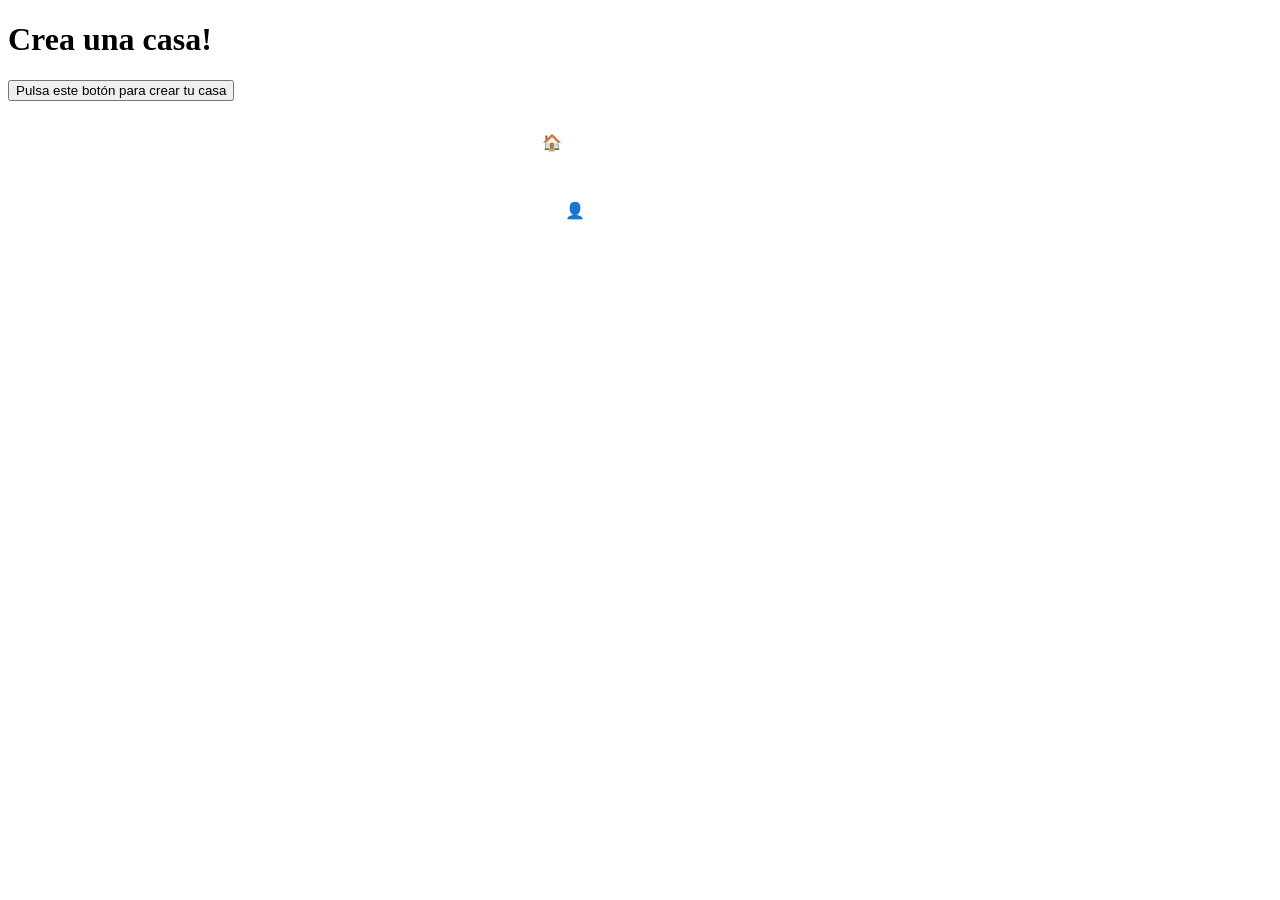
==== src/main/resources/templates/index.html @ 0bddc29d "backend de añadir_roommate_a_vivienda_manualmente" ====
<!DOCTYPE html>

<html lang="en" xmlns:th="http://www.thymeleaf.org">
<head>
    <meta charset="UTF-8">
    <meta name="viewport" content="width=device-width, initial-scale=1.0">
    <title>CheckMate</title>
    <link rel="stylesheet" href="/css/style.css">
</head>
<body>


<div class="card">
    <h1>Crea una casa!</h1>

    <div th:if="${errorMessage}" style="color:red; margin-bottom:10px;">
        <p th:text="${errorMessage}"></p>
    </div>

    <button onclick="openMenu()">Pulsa este botón para crear tu casa</button>
    
    <a href="/listar" style="display: block; margin-top: 15px; padding: 16px 30px; text-decoration: none; text-align: center; border-radius: 14px; font-weight: 700; background: rgba(255,255,255,0.1); color: white; border: 1px solid rgba(255,255,255,0.3);">
        🏠 Ver viviendas registradas
    </a>
   <a th:href="@{/add-roommate}" style="display: block; margin-top: 15px; padding: 16px 30px; text-decoration: none; text-align: center; border-radius: 14px; font-weight: 700; background: rgba(255,255,255,0.1); color: white; border: 1px solid rgba(255,255,255,0.3);">
        👤 Añadir Roommate
    </a>
</div>




<div class="modal" id="houseMenu" style="display: none;">
    <div class="modal-content">
        <span class="close" onclick="closeMenu()">✖</span>

        <h2>Create House</h2>

        <form action="/submit" method="post" enctype="multipart/form-data">

            <label>House Name<br></label>
            <input type="text" name="houseName" required>

            <label><br>Description<br></label>
            <textarea name="description" required></textarea>

            <label><br>House Image<br></label>
            <input type="file" name="image" accept=".png, .jpeg">



            <button type="submit">Create</button>

        </form>

    </div>
</div>

</body>
<script src="/js/index.js" th:src="@{/js/index.js}"></script>
</html>
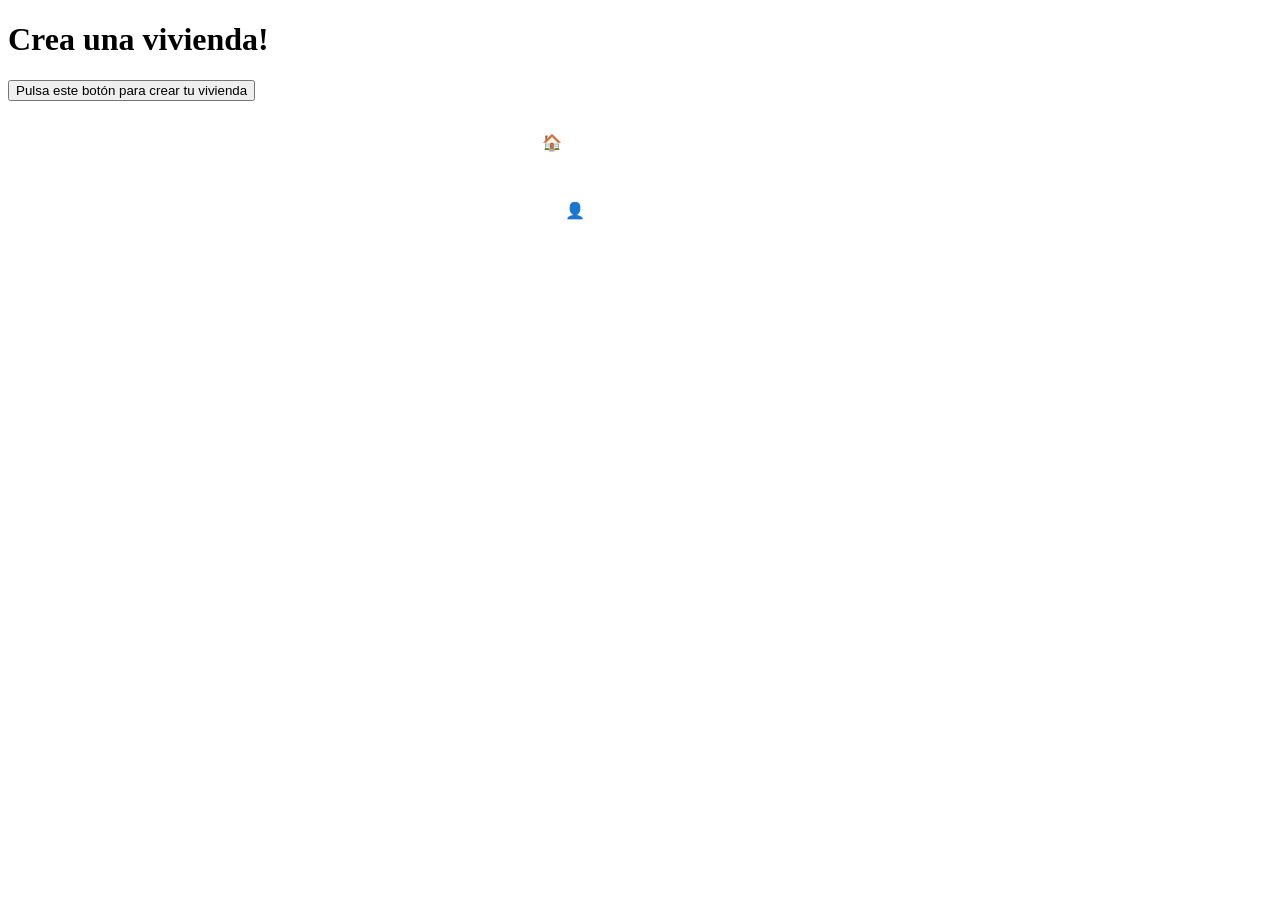
==== commit 86822bc9: "Pruebas de aceptacion CM1" ====
--- a/src/main/resources/templates/index.html
+++ b/src/main/resources/templates/index.html
@@ -11,13 +11,13 @@
 
 
 <div class="card">
-    <h1>Crea una casa!</h1>
+    <h1>Crea una vivienda!</h1>
 
     <div th:if="${errorMessage}" style="color:red; margin-bottom:10px;">
         <p th:text="${errorMessage}"></p>
     </div>
 
-    <button onclick="openMenu()">Pulsa este botón para crear tu casa</button>
+    <button onclick="openMenu()">Pulsa este botón para crear tu vivienda</button>
     
     <a href="/listar" style="display: block; margin-top: 15px; padding: 16px 30px; text-decoration: none; text-align: center; border-radius: 14px; font-weight: 700; background: rgba(255,255,255,0.1); color: white; border: 1px solid rgba(255,255,255,0.3);">
         🏠 Ver viviendas registradas
@@ -34,22 +34,27 @@
     <div class="modal-content">
         <span class="close" onclick="closeMenu()">✖</span>
 
-        <h2>Create House</h2>
+        <h2>Crear Vivienda</h2>
 
         <form action="/submit" method="post" enctype="multipart/form-data">
 
-            <label>House Name<br></label>
-            <input type="text" name="houseName" required>
+            <label>Nombre de la Vivienda<br></label>
+            <input type="text" name="houseName" required
+            pattern="^[a-zA-Z0-9 áéíóúÁÉÍÓÚñÑ]+$" 
+            oninvalid="this.setCustomValidity('El formato del nombre es incorrecto.')" 
+            oninput="this.setCustomValidity('')">
 
-            <label><br>Description<br></label>
-            <textarea name="description" required></textarea>
+            <label><br>Descripción<br></label>
+            <textarea name="description" required
+            oninput="validarDescripcion(this)"
+            oninvalid="if(this.value===''){this.setCustomValidity('Por favor, añade una descripción.')}"></textarea>
 
-            <label><br>House Image<br></label>
+            <label><br>Foto de la Vivienda<br></label>
             <input type="file" name="image" accept=".png, .jpeg">
 
 
 
-            <button type="submit">Create</button>
+            <button type="submit">Crear</button>
 
         </form>
 
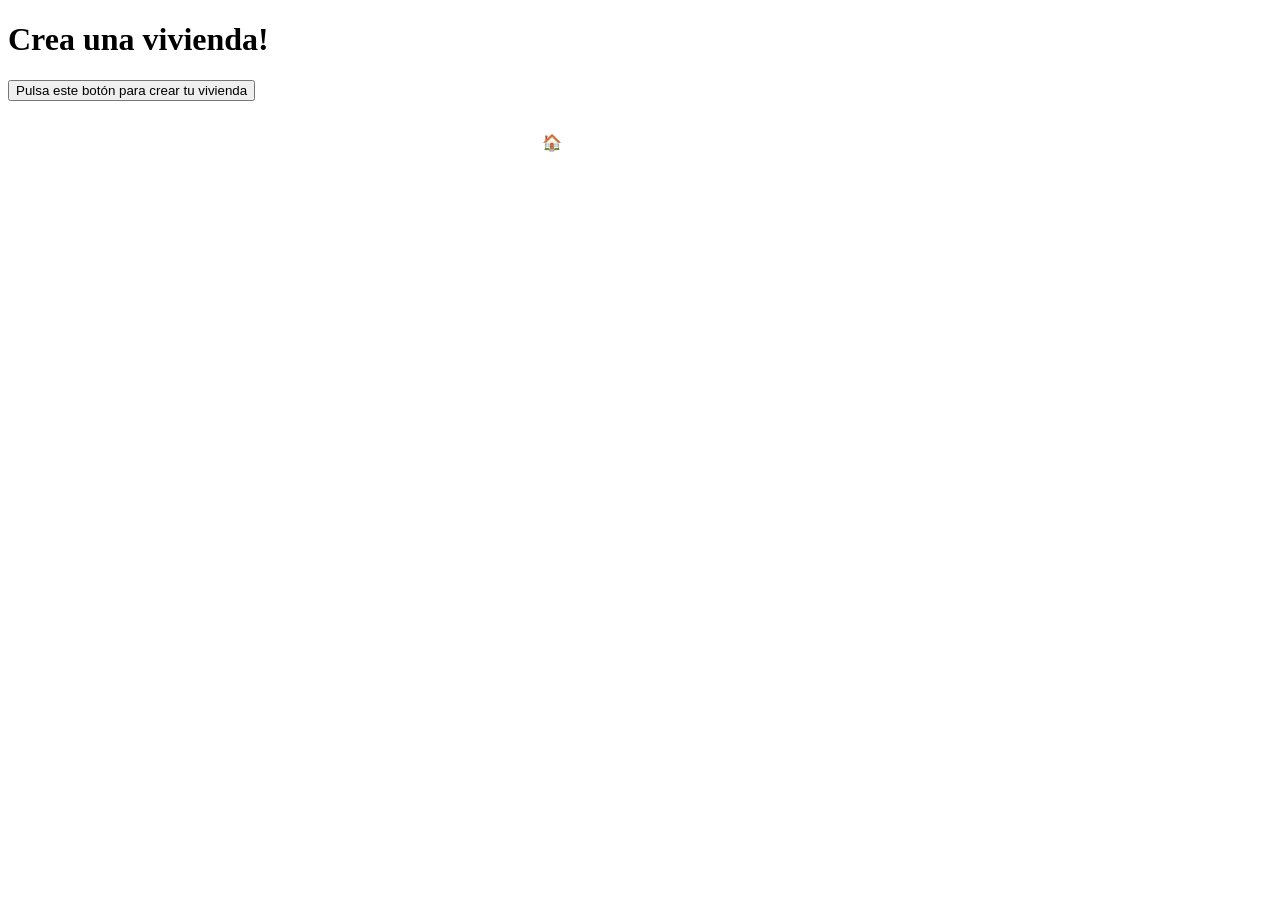
==== commit a6e9041e: "Pruebas aceptacion cm2" ====
--- a/src/main/resources/templates/index.html
+++ b/src/main/resources/templates/index.html
@@ -22,9 +22,7 @@
     <a href="/listar" style="display: block; margin-top: 15px; padding: 16px 30px; text-decoration: none; text-align: center; border-radius: 14px; font-weight: 700; background: rgba(255,255,255,0.1); color: white; border: 1px solid rgba(255,255,255,0.3);">
         🏠 Ver viviendas registradas
     </a>
-   <a th:href="@{/add-roommate}" style="display: block; margin-top: 15px; padding: 16px 30px; text-decoration: none; text-align: center; border-radius: 14px; font-weight: 700; background: rgba(255,255,255,0.1); color: white; border: 1px solid rgba(255,255,255,0.3);">
-        👤 Añadir Roommate
-    </a>
+   
 </div>
 
 
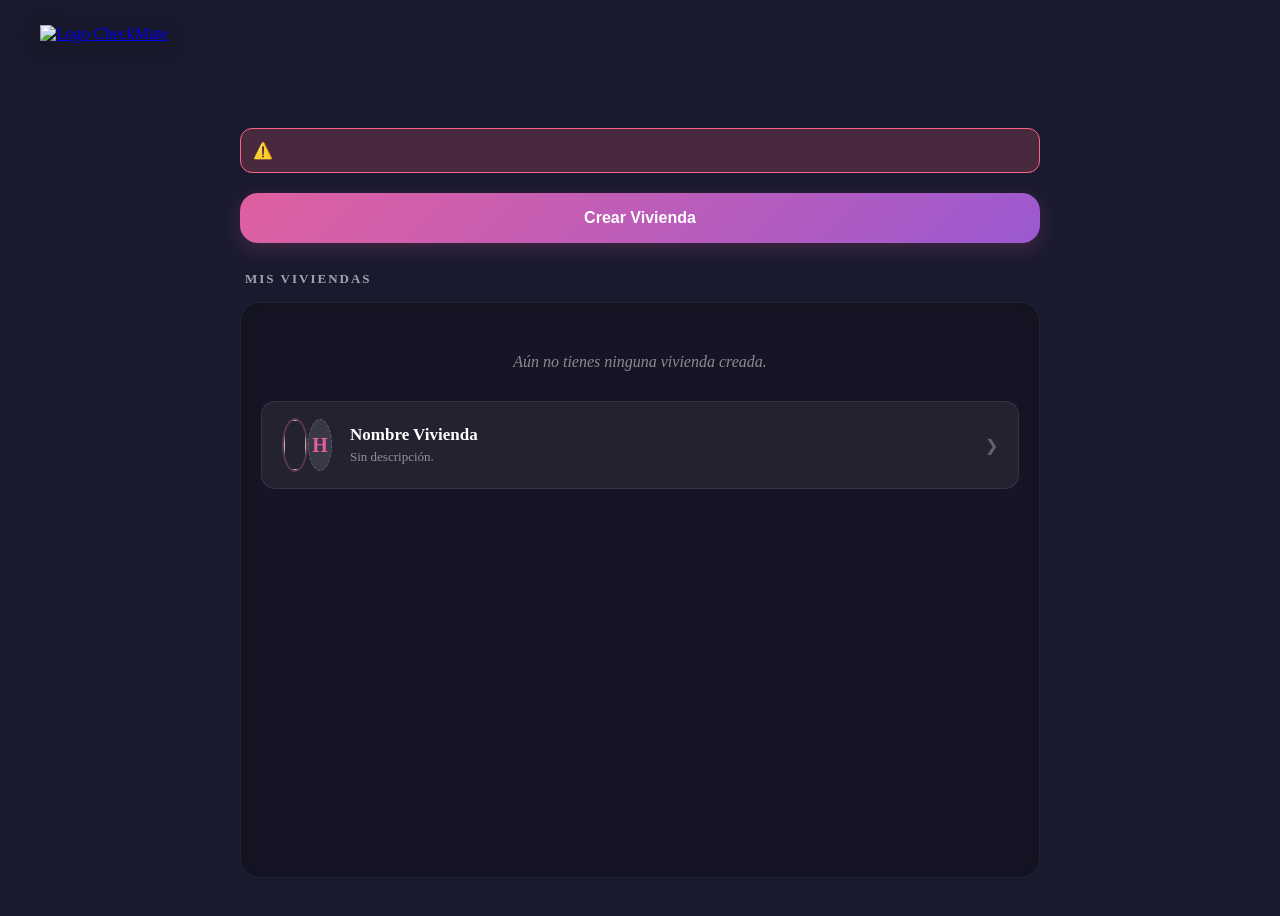
==== commit ebda314d: "rediseño pagina principal" ====
--- a/src/main/resources/templates/index.html
+++ b/src/main/resources/templates/index.html
@@ -1,64 +1,242 @@
 <!DOCTYPE html>
-
-<html lang="en" xmlns:th="http://www.thymeleaf.org">
+<html lang="es" xmlns:th="http://www.thymeleaf.org">
 <head>
     <meta charset="UTF-8">
     <meta name="viewport" content="width=device-width, initial-scale=1.0">
-    <title>CheckMate</title>
+    <title>CheckMate - Mis Viviendas</title>
     <link rel="stylesheet" href="/css/style.css">
+    <style>
+        body {
+            padding-top: 40px; 
+            display: flex;
+            flex-direction: column;
+            align-items: center;
+            height: 100vh;
+            box-sizing: border-box;
+            overflow: hidden;
+            background-color: #1a1a2e;
+        }
+
+        /* --- LOGO FLOTANTE --- */
+        .logo-container {
+            position: absolute;
+            top: 25px;
+            left: 40px;
+            z-index: 1000;
+        }
+
+        .header-logo-img {
+            height: 65px;
+            filter: drop-shadow(0 4px 10px rgba(0,0,0,0.5));
+            transition: transform 0.3s ease;
+        }
+        
+        .header-logo-img:hover { transform: scale(1.05); }
+
+        /* --- CONTENIDO PRINCIPAL --- */
+        .dashboard-content {
+            width: 90%;
+            max-width: 800px; 
+            margin-top: 80px; 
+            display: flex;
+            flex-direction: column;
+            height: calc(100vh - 120px);
+        }
+
+        .btn-create-main {
+            width: 100%;
+            background: linear-gradient(135deg, var(--pink-hot, #e060a0) 0%, var(--purple-light, #9b59d0) 100%);
+            color: white;
+            border: none;
+            padding: 16px 20px;
+            border-radius: 18px; 
+            font-family: 'Nunito', sans-serif;
+            font-size: 16px;
+            font-weight: 800;
+            cursor: pointer;
+            transition: all 0.3s;
+            margin-bottom: 15px; 
+            box-shadow: 0 6px 20px rgba(224, 96, 160, 0.2);
+            flex-shrink: 0;
+        }
+
+        .btn-create-main:hover {
+            transform: translateY(-2px);
+            box-shadow: 0 8px 25px rgba(224, 96, 160, 0.4);
+        }
+
+        .list-title {
+            color: rgba(255,255,255,0.6);
+            font-size: 13px;
+            text-transform: uppercase;
+            letter-spacing: 2px;
+            margin-bottom: 15px;
+            font-weight: 800;
+            padding-left: 5px;
+            flex-shrink: 0;
+        }
+
+        /* --- CONTENEDOR DE LA LISTA --- */
+        .viviendas-list {
+            flex-grow: 1; 
+            overflow-y: auto; 
+            overflow-x: hidden;
+            padding: 20px;
+            background: rgba(15, 15, 25, 0.4); 
+            border-radius: 20px; 
+            border: 1px solid rgba(255, 255, 255, 0.05);
+            margin-bottom: 30px; 
+            box-shadow: inset 0 0 20px rgba(0,0,0,0.2); 
+        }
+
+        /* --- BARRA DE SCROLL --- */
+        .viviendas-list::-webkit-scrollbar { width: 10px; }
+        .viviendas-list::-webkit-scrollbar-track { background: transparent !important; margin: 15px; }
+        .viviendas-list::-webkit-scrollbar-thumb { 
+            background: rgba(255, 255, 255, 0.15); 
+            border-radius: 10px;
+            border: 3px solid transparent; 
+            background-clip: padding-box;
+        }
+
+        /* --- TARJETAS Y AVATARES --- */
+        .vivienda-card {
+            background: rgba(255, 255, 255, 0.06);
+            border: 1px solid rgba(255, 255, 255, 0.08); 
+            padding: 18px 20px;
+            display: flex;
+            align-items: center;
+            text-decoration: none;
+            color: white;
+            transition: all 0.2s;
+            border-radius: 14px;
+            margin-bottom: 12px;
+        }
+        .vivienda-card:hover {
+            background: rgba(255, 255, 255, 0.12); 
+            transform: translateX(4px);
+        }
+
+        .vivienda-avatar {
+            width: 50px;
+            height: 50px;
+            margin-right: 18px;
+            flex-shrink: 0;
+            display: flex;
+            align-items: center;
+            justify-content: center;
+        }
+
+        .vivienda-img {
+            width: 100%;
+            height: 100%;
+            object-fit: cover;
+            border-radius: 50%;
+            border: 2px solid rgba(224, 96, 160, 0.3);
+        }
+
+        .vivienda-initial {
+            width: 100%;
+            height: 100%;
+            background: rgba(255, 255, 255, 0.1);
+            border-radius: 50%;
+            display: flex;
+            align-items: center;
+            justify-content: center;
+            color: #e060a0;
+            font-weight: 800;
+            font-size: 20px;
+            text-transform: uppercase;
+            border: 1px dashed rgba(255, 255, 255, 0.2);
+        }
+
+        .vivienda-info { flex-grow: 1; }
+        .vivienda-info h3 { margin: 0 0 4px 0; font-size: 17px; font-weight: 700; }
+        .vivienda-info p { margin: 0; font-size: 13px; color: rgba(255,255,255,0.5); }
+        .vivienda-arrow { color: rgba(255,255,255,0.3); font-size: 16px; margin-left: 15px; }
+
+        /* --- MODAL --- */
+        .modal-content-glass {
+            width: 450px;
+            margin: 50px auto;
+            padding: 35px;
+            border-radius: 24px;
+            background: rgba(20, 20, 30, 0.98);
+            border: 1px solid rgba(255, 255, 255, 0.15);
+            color: white;
+            box-shadow: 0 20px 60px rgba(0, 0, 0, 0.5);
+            position: relative;
+        }
+        .close-btn { position: absolute; top: 20px; right: 25px; cursor: pointer; font-size: 22px; color: rgba(255,255,255,0.5); transition: 0.3s; }
+        .form-label { display: block; margin-bottom: 8px; font-size: 12px; text-transform: uppercase; color: rgba(255,255,255,0.8); font-weight: bold; }
+        .form-input { width: 100%; box-sizing: border-box; padding: 14px; margin-bottom: 20px; background: rgba(0, 0, 0, 0.3); border: 1px solid rgba(255, 255, 255, 0.1); border-radius: 12px; color: white; outline: none; }
+    </style>
 </head>
 <body>
 
-
-<div class="card">
-    <h1>Crea una vivienda!</h1>
-
-    <div th:if="${errorMessage}" style="color:red; margin-bottom:10px;">
-        <p th:text="${errorMessage}"></p>
+    <div class="logo-container">
+        <a href="/">
+            <img src="/images/logo.svg" alt="Logo CheckMate" class="header-logo-img">
+        </a>
     </div>
 
-    <button onclick="openMenu()">Pulsa este botón para crear tu vivienda</button>
-    
-    <a href="/listar" style="display: block; margin-top: 15px; padding: 16px 30px; text-decoration: none; text-align: center; border-radius: 14px; font-weight: 700; background: rgba(255,255,255,0.1); color: white; border: 1px solid rgba(255,255,255,0.3);">
-        🏠 Ver viviendas registradas
-    </a>
-   
-</div>
-
-
-
-
-<div class="modal" id="houseMenu" style="display: none;">
-    <div class="modal-content">
-        <span class="close" onclick="closeMenu()">✖</span>
-
-        <h2>Crear Vivienda</h2>
-
-        <form action="/submit" method="post" enctype="multipart/form-data">
-
-            <label>Nombre de la Vivienda<br></label>
-            <input type="text" name="houseName" required
-            pattern="^[a-zA-Z0-9 áéíóúÁÉÍÓÚñÑ]+$" 
-            oninvalid="this.setCustomValidity('El formato del nombre es incorrecto.')" 
-            oninput="this.setCustomValidity('')">
-
-            <label><br>Descripción<br></label>
-            <textarea name="description" required
-            oninput="validarDescripcion(this)"
-            oninvalid="if(this.value===''){this.setCustomValidity('Por favor, añade una descripción.')}"></textarea>
-
-            <label><br>Foto de la Vivienda<br></label>
-            <input type="file" name="image" accept=".png, .jpeg">
-
-
-
-            <button type="submit">Crear</button>
-
-        </form>
-
+    <div class="dashboard-content">
+        
+        <div th:if="${errorMessage}" style="background: rgba(255,99,132,0.2); border: 1px solid #ff6384; color: #ffccd5; padding: 12px; border-radius: 12px; margin-bottom: 20px; flex-shrink: 0;">
+            ⚠️ <span th:text="${errorMessage}"></span>
+        </div>
+
+        <button class="btn-create-main" onclick="openMenu()">Crear Vivienda</button>
+
+        <p class="list-title">Mis viviendas</p>
+
+        <div class="viviendas-list">
+            <div th:if="${#lists.isEmpty(viviendas)}" style="color: rgba(255,255,255,0.5); padding: 30px; font-style: italic; text-align: center;">
+                Aún no tienes ninguna vivienda creada.
+            </div>
+
+            <a th:each="vivienda : ${viviendas}" th:href="@{'/vivienda/' + ${vivienda.id}}" class="vivienda-card">
+                
+                <div class="vivienda-avatar">
+                    <img th:if="${vivienda.image != null}" 
+                         th:src="@{'/vivienda/foto/' + ${vivienda.id}}" 
+                         class="vivienda-img">
+                    
+                    <div th:unless="${vivienda.image != null}" class="vivienda-initial">
+                        <span th:text="${#strings.substring(vivienda.name, 0, 1)}">H</span>
+                    </div>
+                </div>
+
+                <div class="vivienda-info">
+                    <h3 th:text="${vivienda.name}">Nombre Vivienda</h3>
+                    <p th:if="${vivienda.description != null and !vivienda.description.isEmpty()}" th:text="${vivienda.description}"></p>
+                    <p th:unless="${vivienda.description != null and !vivienda.description.isEmpty()}">Sin descripción.</p>
+                </div>
+                <div class="vivienda-arrow">❯</div>
+            </a>
+        </div>
     </div>
-</div>
-
+
+    <div class="modal" id="houseMenu" style="display: none; background: rgba(0,0,0,0.6) !important; backdrop-filter: blur(8px);">
+        <div class="modal-content-glass">
+            <span class="close-btn" onclick="closeMenu()">✖</span>
+            <h2 style="text-align: center; margin-bottom: 30px; margin-top: 0; font-weight: 900;">Crear Vivienda</h2>
+            <form action="/submit" method="post" enctype="multipart/form-data">
+                <label class="form-label">Nombre de la Vivienda</label>
+                <input type="text" name="houseName" required pattern="^[a-zA-Z0-9 áéíóúÁÉÍÓÚñÑ]+$" class="form-input">
+                
+                <label class="form-label">Descripción</label>
+                <textarea name="description" required class="form-input" style="height: 80px; resize: none;"></textarea>
+                
+                <label class="form-label">Foto de la Vivienda (Opcional)</label>
+                <input type="file" name="image" accept=".png, .jpeg" class="form-input" style="padding: 10px;">
+                
+                <button type="submit" class="btn-save" style="width: 100%; padding: 16px; border-radius: 14px; border: none; background: linear-gradient(135deg, #e060a0, #9b59d0); color: white; font-weight: bold; cursor: pointer;">Guardar Vivienda</button>
+                <button type="button" class="btn-cancel" onclick="closeMenu()" style="width: 100%; background: transparent; color: white; border: 1px solid rgba(255,255,255,0.3); padding: 14px; border-radius: 12px; margin-top: 10px; cursor: pointer;">Cancelar</button>
+            </form>
+        </div>
+    </div>
+
+    <script src="/js/index.js" th:src="@{/js/index.js}"></script>
 </body>
-<script src="/js/index.js" th:src="@{/js/index.js}"></script>
 </html>
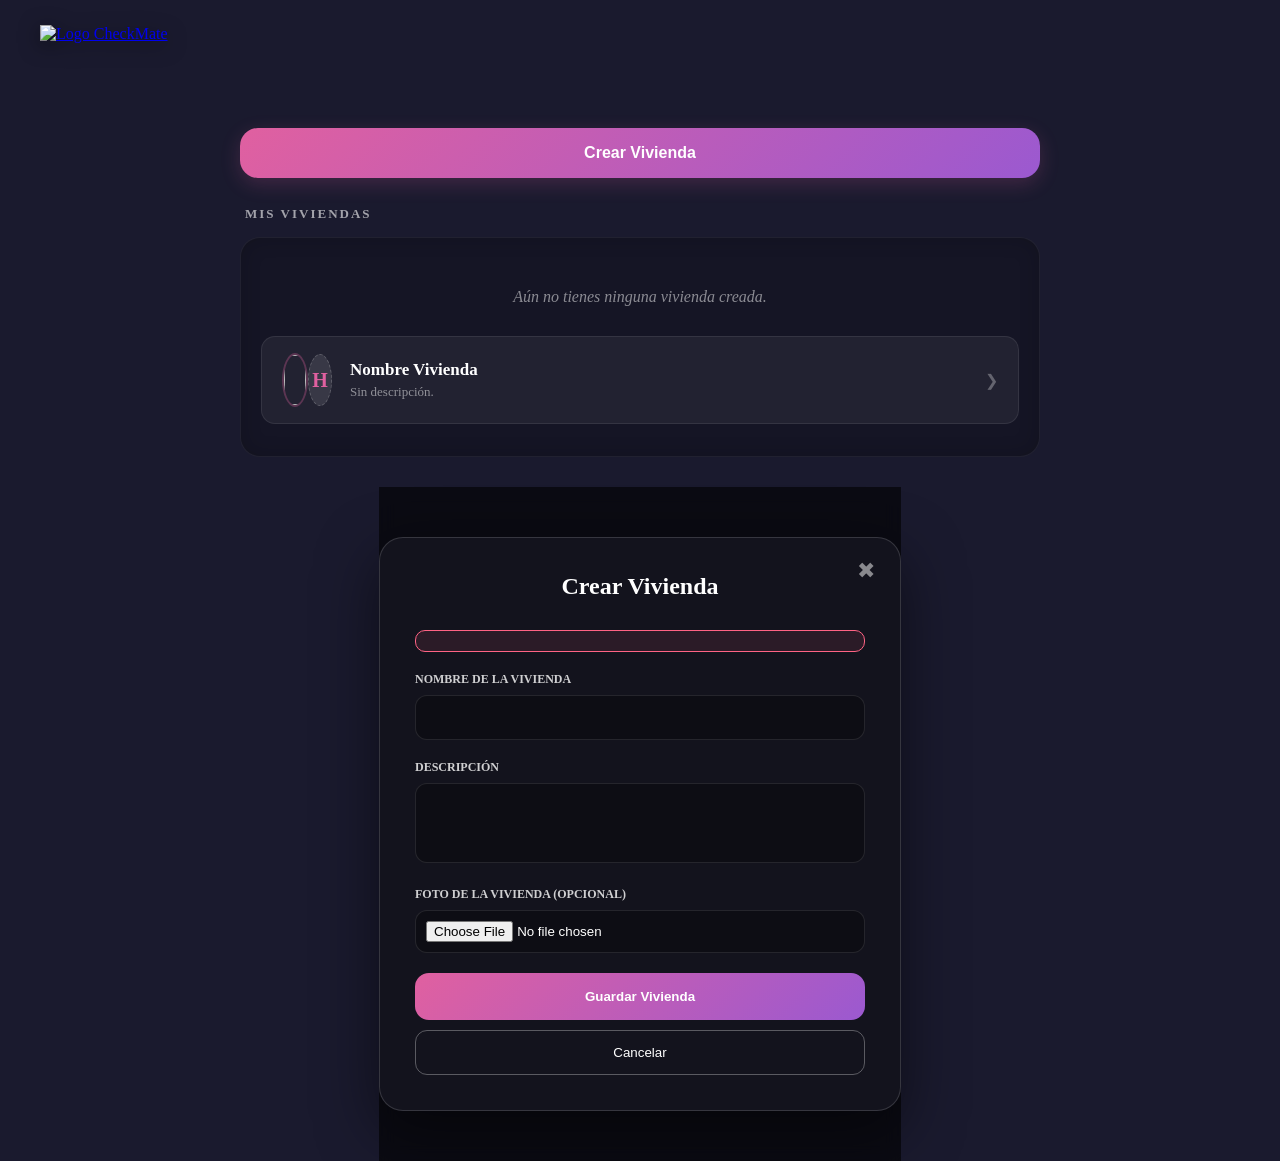
==== commit b98be57a: "Corrección error de formato para la foto e implementado peso max del archivo" ====
--- a/src/main/resources/templates/index.html
+++ b/src/main/resources/templates/index.html
@@ -181,10 +181,6 @@
     </div>
 
     <div class="dashboard-content">
-        
-        <div th:if="${errorMessage}" style="background: rgba(255,99,132,0.2); border: 1px solid #ff6384; color: #ffccd5; padding: 12px; border-radius: 12px; margin-bottom: 20px; flex-shrink: 0;">
-            ⚠️ <span th:text="${errorMessage}"></span>
-        </div>
 
         <button class="btn-create-main" onclick="openMenu()">Crear Vivienda</button>
 
@@ -221,6 +217,9 @@
         <div class="modal-content-glass">
             <span class="close-btn" onclick="closeMenu()">✖</span>
             <h2 style="text-align: center; margin-bottom: 30px; margin-top: 0; font-weight: 900;">Crear Vivienda</h2>
+            <div th:if="${errorMessage}" style="background: rgba(255,99,132,0.1); border: 1px solid #ff6384; color: #ffccd5; padding: 10px; border-radius: 10px; margin-bottom: 20px; font-size: 14px; text-align: center;">
+                <span th:text="${errorMessage}"></span>
+            </div>
             <form action="/submit" method="post" enctype="multipart/form-data">
                 <label class="form-label">Nombre de la Vivienda</label>
                 <input type="text" name="houseName" required pattern="^[a-zA-Z0-9 áéíóúÁÉÍÓÚñÑ]+$" class="form-input">
@@ -229,7 +228,7 @@
                 <textarea name="description" required class="form-input" style="height: 80px; resize: none;"></textarea>
                 
                 <label class="form-label">Foto de la Vivienda (Opcional)</label>
-                <input type="file" name="image" accept=".png, .jpeg" class="form-input" style="padding: 10px;">
+                <input type="file" name="image" accept="image/png, image/jpeg" class="form-input" style="padding: 10px;">
                 
                 <button type="submit" class="btn-save" style="width: 100%; padding: 16px; border-radius: 14px; border: none; background: linear-gradient(135deg, #e060a0, #9b59d0); color: white; font-weight: bold; cursor: pointer;">Guardar Vivienda</button>
                 <button type="button" class="btn-cancel" onclick="closeMenu()" style="width: 100%; background: transparent; color: white; border: 1px solid rgba(255,255,255,0.3); padding: 14px; border-radius: 12px; margin-top: 10px; cursor: pointer;">Cancelar</button>
@@ -238,5 +237,32 @@
     </div>
 
     <script src="/js/index.js" th:src="@{/js/index.js}"></script>
+    <script th:if="${openModal}">
+        document.addEventListener("DOMContentLoaded", function() {
+            if (typeof openMenu === "function") {
+                openMenu();
+            } else {
+                document.getElementById('houseMenu').style.display = 'block';
+            }
+        });
+    </script>
+    <script>
+        document.addEventListener('DOMContentLoaded', function() {
+            const form = document.querySelector('form[action="/submit"]');
+            
+            form.addEventListener('submit', function(event) {
+                const fileInput = document.querySelector('input[name="image"]');
+                
+                if (fileInput.files.length > 0) {
+                    const fileSizeMB = fileInput.files[0].size / (1024 * 1024);
+                    
+                    if (fileSizeMB > 2) {
+                        alert("El archivo es demasiado grande. El máximo permitido es 2MB.");
+                        event.preventDefault(); 
+                    }
+                }
+            });
+        });
+    </script>
 </body>
 </html>
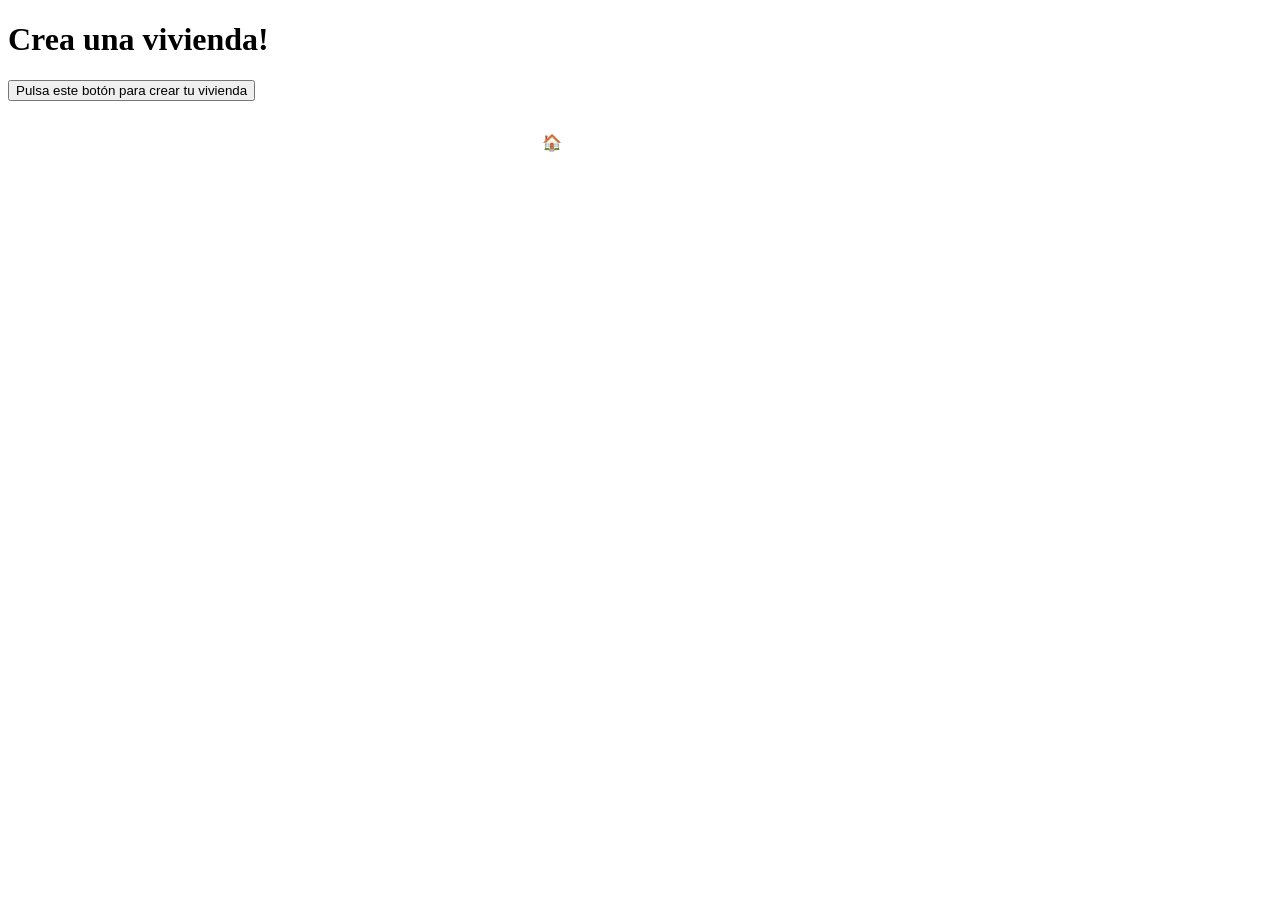
==== commit e4a8b117: "Revert "para desplegar"" ====
--- a/src/main/resources/templates/index.html
+++ b/src/main/resources/templates/index.html
@@ -1,268 +1,72 @@
 <!DOCTYPE html>
-<html lang="es" xmlns:th="http://www.thymeleaf.org">
+
+<html lang="en" xmlns:th="http://www.thymeleaf.org">
 <head>
     <meta charset="UTF-8">
     <meta name="viewport" content="width=device-width, initial-scale=1.0">
-    <title>CheckMate - Mis Viviendas</title>
+    <title>CheckMate</title>
     <link rel="stylesheet" href="/css/style.css">
-    <style>
-        body {
-            padding-top: 40px; 
-            display: flex;
-            flex-direction: column;
-            align-items: center;
-            height: 100vh;
-            box-sizing: border-box;
-            overflow: hidden;
-            background-color: #1a1a2e;
-        }
-
-        /* --- LOGO FLOTANTE --- */
-        .logo-container {
-            position: absolute;
-            top: 25px;
-            left: 40px;
-            z-index: 1000;
-        }
-
-        .header-logo-img {
-            height: 65px;
-            filter: drop-shadow(0 4px 10px rgba(0,0,0,0.5));
-            transition: transform 0.3s ease;
-        }
-        
-        .header-logo-img:hover { transform: scale(1.05); }
-
-        /* --- CONTENIDO PRINCIPAL --- */
-        .dashboard-content {
-            width: 90%;
-            max-width: 800px; 
-            margin-top: 80px; 
-            display: flex;
-            flex-direction: column;
-            height: calc(100vh - 120px);
-        }
-
-        .btn-create-main {
-            width: 100%;
-            background: linear-gradient(135deg, var(--pink-hot, #e060a0) 0%, var(--purple-light, #9b59d0) 100%);
-            color: white;
-            border: none;
-            padding: 16px 20px;
-            border-radius: 18px; 
-            font-family: 'Nunito', sans-serif;
-            font-size: 16px;
-            font-weight: 800;
-            cursor: pointer;
-            transition: all 0.3s;
-            margin-bottom: 15px; 
-            box-shadow: 0 6px 20px rgba(224, 96, 160, 0.2);
-            flex-shrink: 0;
-        }
-
-        .btn-create-main:hover {
-            transform: translateY(-2px);
-            box-shadow: 0 8px 25px rgba(224, 96, 160, 0.4);
-        }
-
-        .list-title {
-            color: rgba(255,255,255,0.6);
-            font-size: 13px;
-            text-transform: uppercase;
-            letter-spacing: 2px;
-            margin-bottom: 15px;
-            font-weight: 800;
-            padding-left: 5px;
-            flex-shrink: 0;
-        }
-
-        /* --- CONTENEDOR DE LA LISTA --- */
-        .viviendas-list {
-            flex-grow: 1; 
-            overflow-y: auto; 
-            overflow-x: hidden;
-            padding: 20px;
-            background: rgba(15, 15, 25, 0.4); 
-            border-radius: 20px; 
-            border: 1px solid rgba(255, 255, 255, 0.05);
-            margin-bottom: 30px; 
-            box-shadow: inset 0 0 20px rgba(0,0,0,0.2); 
-        }
-
-        /* --- BARRA DE SCROLL --- */
-        .viviendas-list::-webkit-scrollbar { width: 10px; }
-        .viviendas-list::-webkit-scrollbar-track { background: transparent !important; margin: 15px; }
-        .viviendas-list::-webkit-scrollbar-thumb { 
-            background: rgba(255, 255, 255, 0.15); 
-            border-radius: 10px;
-            border: 3px solid transparent; 
-            background-clip: padding-box;
-        }
-
-        /* --- TARJETAS Y AVATARES --- */
-        .vivienda-card {
-            background: rgba(255, 255, 255, 0.06);
-            border: 1px solid rgba(255, 255, 255, 0.08); 
-            padding: 18px 20px;
-            display: flex;
-            align-items: center;
-            text-decoration: none;
-            color: white;
-            transition: all 0.2s;
-            border-radius: 14px;
-            margin-bottom: 12px;
-        }
-        .vivienda-card:hover {
-            background: rgba(255, 255, 255, 0.12); 
-            transform: translateX(4px);
-        }
-
-        .vivienda-avatar {
-            width: 50px;
-            height: 50px;
-            margin-right: 18px;
-            flex-shrink: 0;
-            display: flex;
-            align-items: center;
-            justify-content: center;
-        }
-
-        .vivienda-img {
-            width: 100%;
-            height: 100%;
-            object-fit: cover;
-            border-radius: 50%;
-            border: 2px solid rgba(224, 96, 160, 0.3);
-        }
-
-        .vivienda-initial {
-            width: 100%;
-            height: 100%;
-            background: rgba(255, 255, 255, 0.1);
-            border-radius: 50%;
-            display: flex;
-            align-items: center;
-            justify-content: center;
-            color: #e060a0;
-            font-weight: 800;
-            font-size: 20px;
-            text-transform: uppercase;
-            border: 1px dashed rgba(255, 255, 255, 0.2);
-        }
-
-        .vivienda-info { flex-grow: 1; }
-        .vivienda-info h3 { margin: 0 0 4px 0; font-size: 17px; font-weight: 700; }
-        .vivienda-info p { margin: 0; font-size: 13px; color: rgba(255,255,255,0.5); }
-        .vivienda-arrow { color: rgba(255,255,255,0.3); font-size: 16px; margin-left: 15px; }
-
-        /* --- MODAL --- */
-        .modal-content-glass {
-            width: 450px;
-            margin: 50px auto;
-            padding: 35px;
-            border-radius: 24px;
-            background: rgba(20, 20, 30, 0.98);
-            border: 1px solid rgba(255, 255, 255, 0.15);
-            color: white;
-            box-shadow: 0 20px 60px rgba(0, 0, 0, 0.5);
-            position: relative;
-        }
-        .close-btn { position: absolute; top: 20px; right: 25px; cursor: pointer; font-size: 22px; color: rgba(255,255,255,0.5); transition: 0.3s; }
-        .form-label { display: block; margin-bottom: 8px; font-size: 12px; text-transform: uppercase; color: rgba(255,255,255,0.8); font-weight: bold; }
-        .form-input { width: 100%; box-sizing: border-box; padding: 14px; margin-bottom: 20px; background: rgba(0, 0, 0, 0.3); border: 1px solid rgba(255, 255, 255, 0.1); border-radius: 12px; color: white; outline: none; }
-    </style>
 </head>
 <body>
 
-    <div class="logo-container">
-        <a href="/">
-            <img src="/images/logo.svg" alt="Logo CheckMate" class="header-logo-img">
-        </a>
+
+<div class="card">
+    <h1>Crea una vivienda!</h1>
+
+    <div th:if="${errorMessage}" style="color:red; margin-bottom:10px;">
+        <p th:text="${errorMessage}"></p>
     </div>
 
-    <div class="dashboard-content">
+    <button onclick="openMenu()">Pulsa este botón para crear tu vivienda</button>
+    
+    <a href="/listar" style="display: block; margin-top: 15px; padding: 16px 30px; text-decoration: none; text-align: center; border-radius: 14px; font-weight: 700; background: rgba(255,255,255,0.1); color: white; border: 1px solid rgba(255,255,255,0.3);">
+        🏠 Ver viviendas registradas
+    </a>
+   
+</div>
 
-        <button class="btn-create-main" onclick="openMenu()">Crear Vivienda</button>
 
-        <p class="list-title">Mis viviendas</p>
 
-        <div class="viviendas-list">
-            <div th:if="${#lists.isEmpty(viviendas)}" style="color: rgba(255,255,255,0.5); padding: 30px; font-style: italic; text-align: center;">
-                Aún no tienes ninguna vivienda creada.
-            </div>
 
-            <a th:each="vivienda : ${viviendas}" th:href="@{'/vivienda/' + ${vivienda.id}}" class="vivienda-card">
-                
-                <div class="vivienda-avatar">
-                    <img th:if="${vivienda.image != null}" 
-                         th:src="@{'/vivienda/foto/' + ${vivienda.id}}" 
-                         class="vivienda-img">
-                    
-                    <div th:unless="${vivienda.image != null}" class="vivienda-initial">
-                        <span th:text="${#strings.substring(vivienda.name, 0, 1)}">H</span>
-                    </div>
-                </div>
+<div class="modal" id="houseMenu" style="display: none; background: rgba(0,0,0,0.1) !important;">
+    <div class="modal-content" style="width: 400px; margin: 50px auto; padding: 25px;">
+        
+        <span class="close" onclick="closeMenu()">✖</span>
 
-                <div class="vivienda-info">
-                    <h3 th:text="${vivienda.name}">Nombre Vivienda</h3>
-                    <p th:if="${vivienda.description != null and !vivienda.description.isEmpty()}" th:text="${vivienda.description}"></p>
-                    <p th:unless="${vivienda.description != null and !vivienda.description.isEmpty()}">Sin descripción.</p>
-                </div>
-                <div class="vivienda-arrow">❯</div>
-            </a>
-        </div>
+        <h2 style="text-align: center; margin-bottom: 20px;">Crear Vivienda</h2>
+
+        <form action="/submit" method="post" enctype="multipart/form-data">
+
+            <label>Nombre de la Vivienda (Obligatorio)<br></label>
+            <input type="text" name="houseName" required
+                   pattern="^[a-zA-Z0-9 áéíóúÁÉÍÓÚñÑ]+$" 
+                   oninvalid="this.setCustomValidity('El formato del nombre es incorrecto.')" 
+                   oninput="this.setCustomValidity('')"
+                   style="width: 100%; box-sizing: border-box; padding: 10px; margin-top: 5px; margin-bottom: 15px; background-color: white; border: 1px solid #ccc; border-radius: 6px; color: black;">
+
+            <label>Descripción<br></label>
+            <textarea name="description" required
+                      oninput="validarDescripcion(this)"
+                      oninvalid="if(this.value===''){this.setCustomValidity('Por favor, añade una descripción.')}"
+                      style="width: 100%; box-sizing: border-box; padding: 10px; margin-top: 5px; margin-bottom: 15px; background-color: white; border: 1px solid #ccc; border-radius: 6px; height: 80px; resize: none; color: black;"></textarea>
+
+            <label>Foto de la Vivienda<br></label>
+            <input type="file" name="image" accept=".png, .jpeg"
+                   style="width: 100%; box-sizing: border-box; padding: 10px; margin-top: 5px; margin-bottom: 20px; background-color: white; border: 1px solid #ccc; border-radius: 6px; color: black;">
+
+            <button type="submit" style="background-color: #9b59d0; color: white; width: 100%; border: none; padding: 10px; font-weight: bold; border-radius: 6px; cursor: pointer; transition: 0.3s; margin-bottom: 10px; box-shadow: none;">
+                Crear Vivienda
+            </button>
+
+            <button type="button" onclick="closeMenu()" style="background-color: #666; color: white; width: 100%; border: none; padding: 10px; font-weight: bold; border-radius: 6px; cursor: pointer; transition: 0.3s; box-shadow: none;">
+                Cancelar
+            </button>
+
+        </form>
+
     </div>
+</div>
 
-    <div class="modal" id="houseMenu" style="display: none; background: rgba(0,0,0,0.6) !important; backdrop-filter: blur(8px);">
-        <div class="modal-content-glass">
-            <span class="close-btn" onclick="closeMenu()">✖</span>
-            <h2 style="text-align: center; margin-bottom: 30px; margin-top: 0; font-weight: 900;">Crear Vivienda</h2>
-            <div th:if="${errorMessage}" style="background: rgba(255,99,132,0.1); border: 1px solid #ff6384; color: #ffccd5; padding: 10px; border-radius: 10px; margin-bottom: 20px; font-size: 14px; text-align: center;">
-                <span th:text="${errorMessage}"></span>
-            </div>
-            <form action="/submit" method="post" enctype="multipart/form-data">
-                <label class="form-label">Nombre de la Vivienda</label>
-                <input type="text" name="houseName" required pattern="^[a-zA-Z0-9 áéíóúÁÉÍÓÚñÑ]+$" class="form-input">
-                
-                <label class="form-label">Descripción</label>
-                <textarea name="description" required class="form-input" style="height: 80px; resize: none;"></textarea>
-                
-                <label class="form-label">Foto de la Vivienda (Opcional)</label>
-                <input type="file" name="image" accept="image/png, image/jpeg" class="form-input" style="padding: 10px;">
-                
-                <button type="submit" class="btn-save" style="width: 100%; padding: 16px; border-radius: 14px; border: none; background: linear-gradient(135deg, #e060a0, #9b59d0); color: white; font-weight: bold; cursor: pointer;">Guardar Vivienda</button>
-                <button type="button" class="btn-cancel" onclick="closeMenu()" style="width: 100%; background: transparent; color: white; border: 1px solid rgba(255,255,255,0.3); padding: 14px; border-radius: 12px; margin-top: 10px; cursor: pointer;">Cancelar</button>
-            </form>
-        </div>
-    </div>
-
-    <script src="/js/index.js" th:src="@{/js/index.js}"></script>
-    <script th:if="${openModal}">
-        document.addEventListener("DOMContentLoaded", function() {
-            if (typeof openMenu === "function") {
-                openMenu();
-            } else {
-                document.getElementById('houseMenu').style.display = 'block';
-            }
-        });
-    </script>
-    <script>
-        document.addEventListener('DOMContentLoaded', function() {
-            const form = document.querySelector('form[action="/submit"]');
-            
-            form.addEventListener('submit', function(event) {
-                const fileInput = document.querySelector('input[name="image"]');
-                
-                if (fileInput.files.length > 0) {
-                    const fileSizeMB = fileInput.files[0].size / (1024 * 1024);
-                    
-                    if (fileSizeMB > 2) {
-                        alert("El archivo es demasiado grande. El máximo permitido es 2MB.");
-                        event.preventDefault(); 
-                    }
-                }
-            });
-        });
-    </script>
 </body>
+<script src="/js/index.js" th:src="@{/js/index.js}"></script>
 </html>
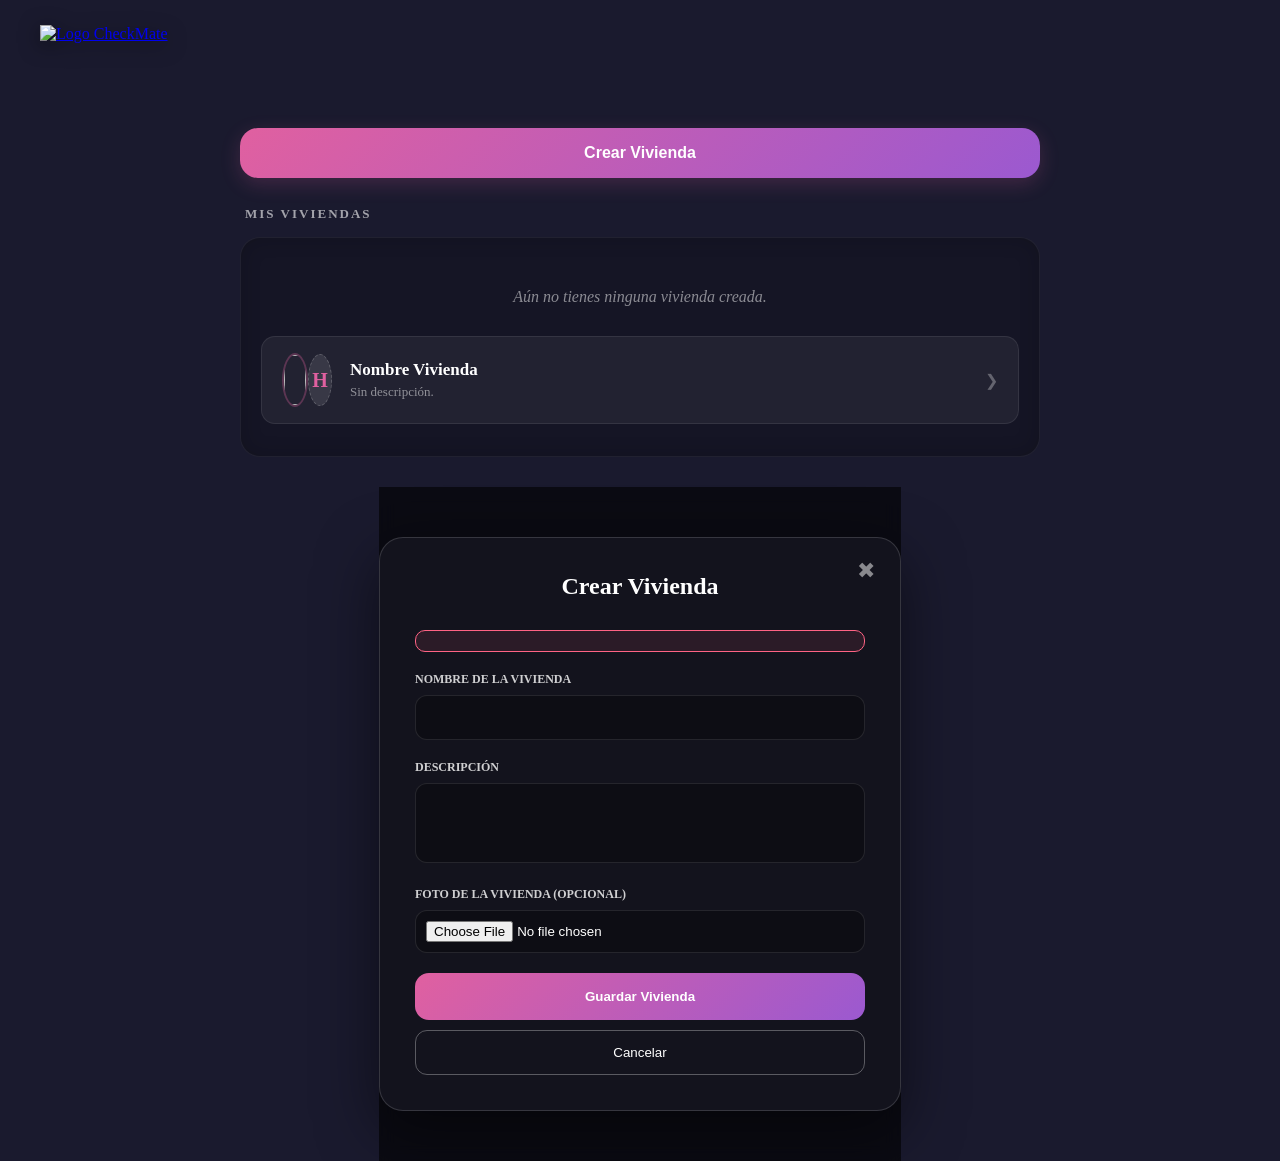
==== commit b6f26fea: "Página de inicio añadida" ====
--- a/src/main/resources/templates/index.html
+++ b/src/main/resources/templates/index.html
@@ -1,72 +1,268 @@
 <!DOCTYPE html>
-
-<html lang="en" xmlns:th="http://www.thymeleaf.org">
+<html lang="es" xmlns:th="http://www.thymeleaf.org">
 <head>
     <meta charset="UTF-8">
     <meta name="viewport" content="width=device-width, initial-scale=1.0">
-    <title>CheckMate</title>
+    <title>CheckMate - Mis Viviendas</title>
     <link rel="stylesheet" href="/css/style.css">
+    <style>
+        body {
+            padding-top: 40px; 
+            display: flex;
+            flex-direction: column;
+            align-items: center;
+            height: 100vh;
+            box-sizing: border-box;
+            overflow: hidden;
+            background-color: #1a1a2e;
+        }
+
+        /* --- LOGO FLOTANTE --- */
+        .logo-container {
+            position: absolute;
+            top: 25px;
+            left: 40px;
+            z-index: 1000;
+        }
+
+        .header-logo-img {
+            height: 65px;
+            filter: drop-shadow(0 4px 10px rgba(0,0,0,0.5));
+            transition: transform 0.3s ease;
+        }
+        
+        .header-logo-img:hover { transform: scale(1.05); }
+
+        /* --- CONTENIDO PRINCIPAL --- */
+        .dashboard-content {
+            width: 90%;
+            max-width: 800px; 
+            margin-top: 80px; 
+            display: flex;
+            flex-direction: column;
+            height: calc(100vh - 120px);
+        }
+
+        .btn-create-main {
+            width: 100%;
+            background: linear-gradient(135deg, var(--pink-hot, #e060a0) 0%, var(--purple-light, #9b59d0) 100%);
+            color: white;
+            border: none;
+            padding: 16px 20px;
+            border-radius: 18px; 
+            font-family: 'Nunito', sans-serif;
+            font-size: 16px;
+            font-weight: 800;
+            cursor: pointer;
+            transition: all 0.3s;
+            margin-bottom: 15px; 
+            box-shadow: 0 6px 20px rgba(224, 96, 160, 0.2);
+            flex-shrink: 0;
+        }
+
+        .btn-create-main:hover {
+            transform: translateY(-2px);
+            box-shadow: 0 8px 25px rgba(224, 96, 160, 0.4);
+        }
+
+        .list-title {
+            color: rgba(255,255,255,0.6);
+            font-size: 13px;
+            text-transform: uppercase;
+            letter-spacing: 2px;
+            margin-bottom: 15px;
+            font-weight: 800;
+            padding-left: 5px;
+            flex-shrink: 0;
+        }
+
+        /* --- CONTENEDOR DE LA LISTA --- */
+        .viviendas-list {
+            flex-grow: 1; 
+            overflow-y: auto; 
+            overflow-x: hidden;
+            padding: 20px;
+            background: rgba(15, 15, 25, 0.4); 
+            border-radius: 20px; 
+            border: 1px solid rgba(255, 255, 255, 0.05);
+            margin-bottom: 30px; 
+            box-shadow: inset 0 0 20px rgba(0,0,0,0.2); 
+        }
+
+        /* --- BARRA DE SCROLL --- */
+        .viviendas-list::-webkit-scrollbar { width: 10px; }
+        .viviendas-list::-webkit-scrollbar-track { background: transparent !important; margin: 15px; }
+        .viviendas-list::-webkit-scrollbar-thumb { 
+            background: rgba(255, 255, 255, 0.15); 
+            border-radius: 10px;
+            border: 3px solid transparent; 
+            background-clip: padding-box;
+        }
+
+        /* --- TARJETAS Y AVATARES --- */
+        .vivienda-card {
+            background: rgba(255, 255, 255, 0.06);
+            border: 1px solid rgba(255, 255, 255, 0.08); 
+            padding: 18px 20px;
+            display: flex;
+            align-items: center;
+            text-decoration: none;
+            color: white;
+            transition: all 0.2s;
+            border-radius: 14px;
+            margin-bottom: 12px;
+        }
+        .vivienda-card:hover {
+            background: rgba(255, 255, 255, 0.12); 
+            transform: translateX(4px);
+        }
+
+        .vivienda-avatar {
+            width: 50px;
+            height: 50px;
+            margin-right: 18px;
+            flex-shrink: 0;
+            display: flex;
+            align-items: center;
+            justify-content: center;
+        }
+
+        .vivienda-img {
+            width: 100%;
+            height: 100%;
+            object-fit: cover;
+            border-radius: 50%;
+            border: 2px solid rgba(224, 96, 160, 0.3);
+        }
+
+        .vivienda-initial {
+            width: 100%;
+            height: 100%;
+            background: rgba(255, 255, 255, 0.1);
+            border-radius: 50%;
+            display: flex;
+            align-items: center;
+            justify-content: center;
+            color: #e060a0;
+            font-weight: 800;
+            font-size: 20px;
+            text-transform: uppercase;
+            border: 1px dashed rgba(255, 255, 255, 0.2);
+        }
+
+        .vivienda-info { flex-grow: 1; }
+        .vivienda-info h3 { margin: 0 0 4px 0; font-size: 17px; font-weight: 700; }
+        .vivienda-info p { margin: 0; font-size: 13px; color: rgba(255,255,255,0.5); }
+        .vivienda-arrow { color: rgba(255,255,255,0.3); font-size: 16px; margin-left: 15px; }
+
+        /* --- MODAL --- */
+        .modal-content-glass {
+            width: 450px;
+            margin: 50px auto;
+            padding: 35px;
+            border-radius: 24px;
+            background: rgba(20, 20, 30, 0.98);
+            border: 1px solid rgba(255, 255, 255, 0.15);
+            color: white;
+            box-shadow: 0 20px 60px rgba(0, 0, 0, 0.5);
+            position: relative;
+        }
+        .close-btn { position: absolute; top: 20px; right: 25px; cursor: pointer; font-size: 22px; color: rgba(255,255,255,0.5); transition: 0.3s; }
+        .form-label { display: block; margin-bottom: 8px; font-size: 12px; text-transform: uppercase; color: rgba(255,255,255,0.8); font-weight: bold; }
+        .form-input { width: 100%; box-sizing: border-box; padding: 14px; margin-bottom: 20px; background: rgba(0, 0, 0, 0.3); border: 1px solid rgba(255, 255, 255, 0.1); border-radius: 12px; color: white; outline: none; }
+    </style>
 </head>
 <body>
 
-
-<div class="card">
-    <h1>Crea una vivienda!</h1>
-
-    <div th:if="${errorMessage}" style="color:red; margin-bottom:10px;">
-        <p th:text="${errorMessage}"></p>
+    <div class="logo-container">
+        <a href="/">
+            <img src="/images/logo.svg" alt="Logo CheckMate" class="header-logo-img">
+        </a>
     </div>
 
-    <button onclick="openMenu()">Pulsa este botón para crear tu vivienda</button>
-    
-    <a href="/listar" style="display: block; margin-top: 15px; padding: 16px 30px; text-decoration: none; text-align: center; border-radius: 14px; font-weight: 700; background: rgba(255,255,255,0.1); color: white; border: 1px solid rgba(255,255,255,0.3);">
-        🏠 Ver viviendas registradas
-    </a>
-   
-</div>
-
-
-
-
-<div class="modal" id="houseMenu" style="display: none; background: rgba(0,0,0,0.1) !important;">
-    <div class="modal-content" style="width: 400px; margin: 50px auto; padding: 25px;">
-        
-        <span class="close" onclick="closeMenu()">✖</span>
-
-        <h2 style="text-align: center; margin-bottom: 20px;">Crear Vivienda</h2>
-
-        <form action="/submit" method="post" enctype="multipart/form-data">
-
-            <label>Nombre de la Vivienda (Obligatorio)<br></label>
-            <input type="text" name="houseName" required
-                   pattern="^[a-zA-Z0-9 áéíóúÁÉÍÓÚñÑ]+$" 
-                   oninvalid="this.setCustomValidity('El formato del nombre es incorrecto.')" 
-                   oninput="this.setCustomValidity('')"
-                   style="width: 100%; box-sizing: border-box; padding: 10px; margin-top: 5px; margin-bottom: 15px; background-color: white; border: 1px solid #ccc; border-radius: 6px; color: black;">
-
-            <label>Descripción<br></label>
-            <textarea name="description" required
-                      oninput="validarDescripcion(this)"
-                      oninvalid="if(this.value===''){this.setCustomValidity('Por favor, añade una descripción.')}"
-                      style="width: 100%; box-sizing: border-box; padding: 10px; margin-top: 5px; margin-bottom: 15px; background-color: white; border: 1px solid #ccc; border-radius: 6px; height: 80px; resize: none; color: black;"></textarea>
-
-            <label>Foto de la Vivienda<br></label>
-            <input type="file" name="image" accept=".png, .jpeg"
-                   style="width: 100%; box-sizing: border-box; padding: 10px; margin-top: 5px; margin-bottom: 20px; background-color: white; border: 1px solid #ccc; border-radius: 6px; color: black;">
-
-            <button type="submit" style="background-color: #9b59d0; color: white; width: 100%; border: none; padding: 10px; font-weight: bold; border-radius: 6px; cursor: pointer; transition: 0.3s; margin-bottom: 10px; box-shadow: none;">
-                Crear Vivienda
-            </button>
-
-            <button type="button" onclick="closeMenu()" style="background-color: #666; color: white; width: 100%; border: none; padding: 10px; font-weight: bold; border-radius: 6px; cursor: pointer; transition: 0.3s; box-shadow: none;">
-                Cancelar
-            </button>
-
-        </form>
-
+    <div class="dashboard-content">
+
+        <button class="btn-create-main" onclick="openMenu()">Crear Vivienda</button>
+
+        <p class="list-title">Mis viviendas</p>
+
+        <div class="viviendas-list">
+            <div th:if="${#lists.isEmpty(viviendas)}" style="color: rgba(255,255,255,0.5); padding: 30px; font-style: italic; text-align: center;">
+                Aún no tienes ninguna vivienda creada.
+            </div>
+
+            <a th:each="vivienda : ${viviendas}" th:href="@{'/vivienda/' + ${vivienda.id}}" class="vivienda-card">
+                
+                <div class="vivienda-avatar">
+                    <img th:if="${vivienda.image != null}" 
+                         th:src="@{'/vivienda/foto/' + ${vivienda.id}}" 
+                         class="vivienda-img">
+                    
+                    <div th:unless="${vivienda.image != null}" class="vivienda-initial">
+                        <span th:text="${#strings.substring(vivienda.name, 0, 1)}">H</span>
+                    </div>
+                </div>
+
+                <div class="vivienda-info">
+                    <h3 th:text="${vivienda.name}">Nombre Vivienda</h3>
+                    <p th:if="${vivienda.description != null and !vivienda.description.isEmpty()}" th:text="${vivienda.description}"></p>
+                    <p th:unless="${vivienda.description != null and !vivienda.description.isEmpty()}">Sin descripción.</p>
+                </div>
+                <div class="vivienda-arrow">❯</div>
+            </a>
+        </div>
     </div>
-</div>
-
+
+    <div class="modal" id="houseMenu" style="display: none; background: rgba(0,0,0,0.6) !important; backdrop-filter: blur(8px);">
+        <div class="modal-content-glass">
+            <span class="close-btn" onclick="closeMenu()">✖</span>
+            <h2 style="text-align: center; margin-bottom: 30px; margin-top: 0; font-weight: 900;">Crear Vivienda</h2>
+            <div th:if="${errorMessage}" style="background: rgba(255,99,132,0.1); border: 1px solid #ff6384; color: #ffccd5; padding: 10px; border-radius: 10px; margin-bottom: 20px; font-size: 14px; text-align: center;">
+                <span th:text="${errorMessage}"></span>
+            </div>
+            <form action="/submit" method="post" enctype="multipart/form-data">
+                <label class="form-label">Nombre de la Vivienda</label>
+                <input type="text" name="houseName" required pattern="^[a-zA-Z0-9 áéíóúÁÉÍÓÚñÑ]+$" class="form-input">
+                
+                <label class="form-label">Descripción</label>
+                <textarea name="description" required class="form-input" style="height: 80px; resize: none;"></textarea>
+                
+                <label class="form-label">Foto de la Vivienda (Opcional)</label>
+                <input type="file" name="image" accept="image/png, image/jpeg" class="form-input" style="padding: 10px;">
+                
+                <button type="submit" class="btn-save" style="width: 100%; padding: 16px; border-radius: 14px; border: none; background: linear-gradient(135deg, #e060a0, #9b59d0); color: white; font-weight: bold; cursor: pointer;">Guardar Vivienda</button>
+                <button type="button" class="btn-cancel" onclick="closeMenu()" style="width: 100%; background: transparent; color: white; border: 1px solid rgba(255,255,255,0.3); padding: 14px; border-radius: 12px; margin-top: 10px; cursor: pointer;">Cancelar</button>
+            </form>
+        </div>
+    </div>
+
+    <script src="/js/index.js" th:src="@{/js/index.js}"></script>
+    <script th:if="${openModal}">
+        document.addEventListener("DOMContentLoaded", function() {
+            if (typeof openMenu === "function") {
+                openMenu();
+            } else {
+                document.getElementById('houseMenu').style.display = 'block';
+            }
+        });
+    </script>
+    <script>
+        document.addEventListener('DOMContentLoaded', function() {
+            const form = document.querySelector('form[action="/submit"]');
+            
+            form.addEventListener('submit', function(event) {
+                const fileInput = document.querySelector('input[name="image"]');
+                
+                if (fileInput.files.length > 0) {
+                    const fileSizeMB = fileInput.files[0].size / (1024 * 1024);
+                    
+                    if (fileSizeMB > 2) {
+                        alert("El archivo es demasiado grande. El máximo permitido es 2MB.");
+                        event.preventDefault(); 
+                    }
+                }
+            });
+        });
+    </script>
 </body>
-<script src="/js/index.js" th:src="@{/js/index.js}"></script>
 </html>
